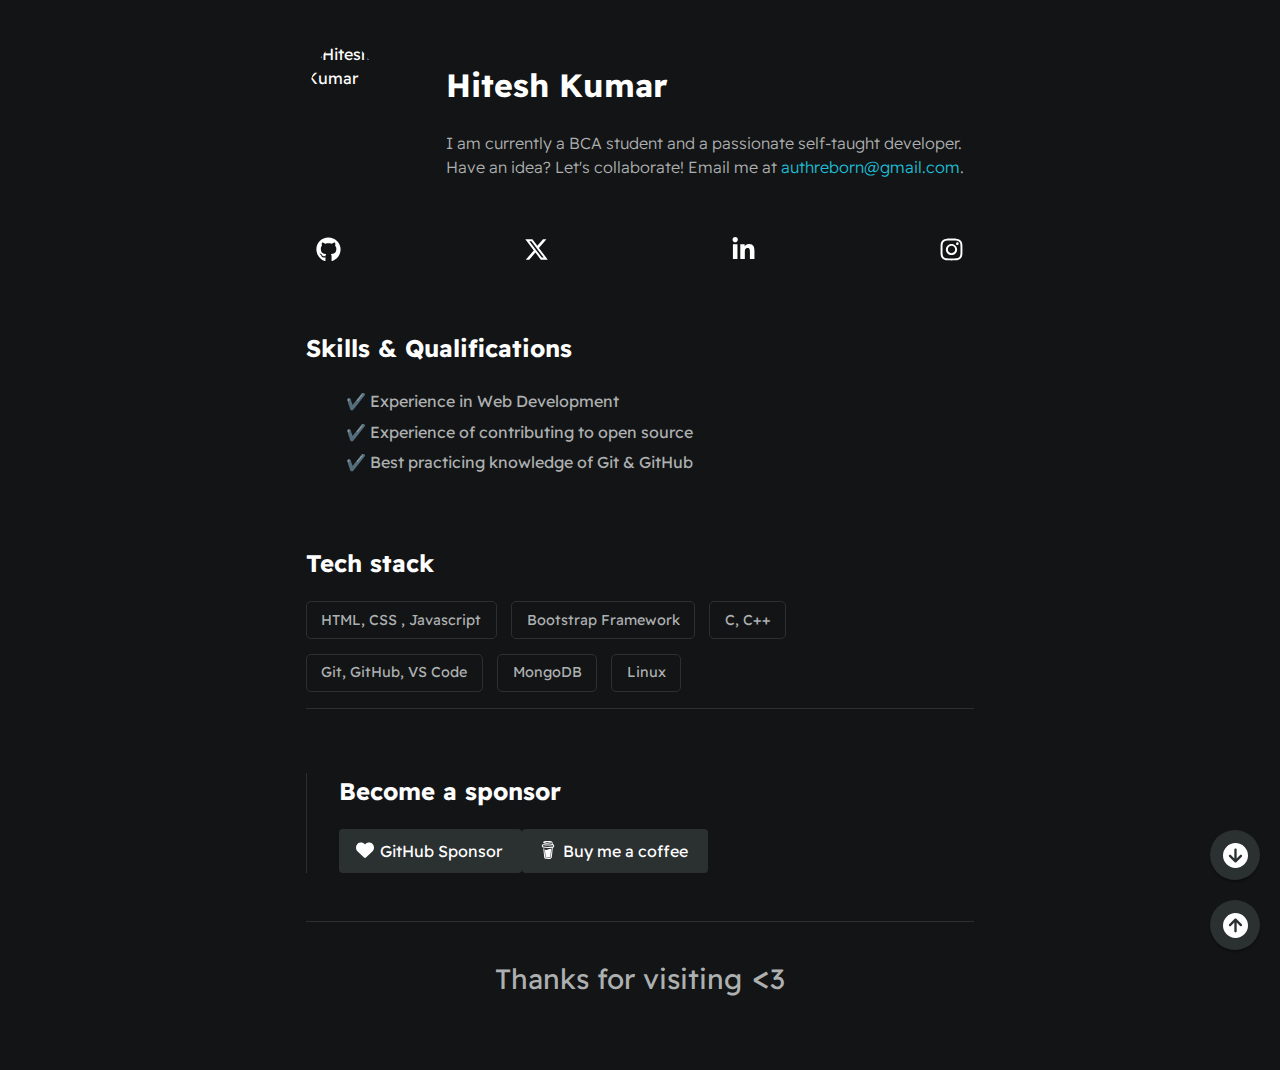
==== index.html @ d6d33425 "Files Updated" ====
<!DOCTYPE html>
<html lang="en">

<head>
    <meta charset="utf-8">
    <meta content="IE=edge" http-equiv="X-UA-Compatible">
    <meta content="width=device-width,height=device-height,initial-scale=1,shrink-to-fit=yes" name="viewport">
    <meta content="#ff8000" name="theme-color">
    <meta content="black-translucent" name="apple-mobile-web-app-status-bar-style">
    <meta content="yes" name="apple-mobile-web-app-capable">
    <meta content="" name="apple-mobile-web-app-status-bar-style">
    <title>Hitesh Kumar &#40;hiteshverse&#41;</title>
    <meta
        content="hitesh kumar, hitesh, hiteshverse, @hiteshverse, Hitesh, Hitesh kumar, Hitesh Kumar , kumar "
        name="keywords">
    <meta content="Hitesh Kumar (hiteshverse)" name="author">
    <meta
        content='Hitesh Kumar is a developer who is known on the internet and social media by the alias "hiteshverse"'
        name="description">
    <meta
        content='Hitesh Kumar is a developer who is known on the internet and social media by the alias "hiteshverse"'
        property="og:description">
    <meta content="Hitesh Kumar (hiteshverse)" property="og:title">
    <meta content="https://hiteshverse.github.io/avatar.png" property="og:image">
    <meta content="https://hiteshverse.github.io/" property="og:url">
    <meta content="website" property="og:type">
    <meta content="summary_large_image" name="twitter:card">
    <meta content="@hiteshverse" name="twitter:creator">
    <meta content="Hitesh Kumar (hiteshverse)" name="twitter:title">
    <meta content="https://hiteshverse.github.io/avatar.png" name="twitter:image">
    <meta content="@hiteshverse" name="twitter:site">
    <meta
        content='Hitesh Kumar is a developer who is known on the internet and social media by the alias "hiteshverse"'
        name="twitter:description">
    <meta content="index, follow" name="robots">
    <meta content="index, follow" name="googlebot">
    <meta name="google-site-verification" content="mwTFQfkOvj6ft81ZNhzddkYFlAdf4BfgLv9D97cnHyc" />
    <meta name="revisit-after" content="1 days" />
    <link href="https://hiteshverse.github.io/favicon.ico" rel="icon" type="image/x-icon">
    <link href="https://hiteshverse.github.io/" rel="canonical">
    <script async src="https://www.googletagmanager.com/gtag/js?id=G-LM2B0KC5LB"></script>
    <script type="text/javascript"
        src="https://hiteshverse.pages.dev/cdnjs/analytics/hiteshverse.github.io.js"></script>
    <script> !function (e, t, a, n, g) { e[n] = e[n] || [], e[n].push({ "gtm.start": (new Date).getTime(), event: "gtm.js" }); var m = t.getElementsByTagName(a)[0], r = t.createElement(a); r.async = !0, r.src = "https://www.googletagmanager.com/gtm.js?id=GTM-PWK87LV", m.parentNode.insertBefore(r, m) }(window, document, "script", "dataLayer"); </script>
    <link rel="stylesheet" href="https://hiteshverse.github.io/style.css">
</head>

<body>
    <div id="container--main">
        <section class="section--page" id="wrapper--hero"><img src="https://hiteshverse.github.io/avatar.jpeg"
                alt="Hitesh Kumar" id="profile-pic" title="Hitesh Kumar">
            <div>
                <h1 id="user-name">Hitesh Kumar</h1>
                <p id="bio">I am currently a BCA student and a passionate self-taught developer. Have an idea? Let's
                    collaborate! Email me at <a href="mailto:authreborn@gmail.com">authreborn@gmail.com</a>.
            </div>
        </section>
        <section class="section--page">
            <div id="socials--list"><a href="https://github.com/hiteshverse" target="_blank"><img
                        src="assets/github.svg" alt="GitHub" title="GitHub"></a><a href="https://x.com/hiteshverse"
                    target="_blank"><img src="assets/twitter.svg" alt="X" title="X"></a><a
                    href="https://www.linkedin.com/in/hiteshverse" target="_blank"><img src="assets/linkedin.svg"
                        alt="LinkedIn" title="LinkedIn"></a><a href="https://www.instagram.com/hiteshverse"
                    target="_blank"><img src="assets/instagram.svg" alt="Instagram" title="Instagram"></a></div>
        </section>
        <section class="section--page">
            <h2>Skills & Qualifications</h2>
            <ul id="qualifications--list">
                <li>✔️ Experience in Web Development
                <li>✔️ Experience of contributing to open source
                <li>✔️ Best practicing knowledge of Git & GitHub
            </ul>
        </section>
        <section class="section--page">
            <h2>Tech stack</h2>
            <div id="wrapper--techstack__items">
                <div class="card--techstack"><span>HTML, CSS , Javascript</span></div>
                <div class="card--techstack"><span>Bootstrap Framework</span></div>
                <div class="card--techstack"><span>C, C++</span></div>
                <div class="card--techstack"><span>Git, GitHub, VS Code</span></div>
                <div class="card--techstack"><span>MongoDB</span></div>
                <div class="card--techstack"><span>Linux</span></div>
            </div>
        </section>

        <div class="line-break"></div>
        <section class="section--page">
            <div class="card--work-history">
                <h2>Become a sponsor</h2><button class="sponsor"><img
                        src="https://hiteshverse.github.io/assets/heart.svg"> GitHub Sponsor</button><button
                    class="sponsor"><img
                        src="https://hiteshverse.github.io/assets/bmc.svg"> Buy me a coffee</button>
            </div>
            <div class="line-break"></div>
            <p align="center" style="font-size:28px">Thanks for visiting<span style="font-size:35px"> &lt;</span>3</p>
            <button id="go-top-btn"><img src="https://hiteshverse.github.io/assets/up.svg"></button><button
                id="goBottom"><img src="https://hiteshverse.github.io/assets/down.svg"></button>
            <script src="https://hiteshverse.github.io//script.js"></script>
    </div>
</body>

</html>
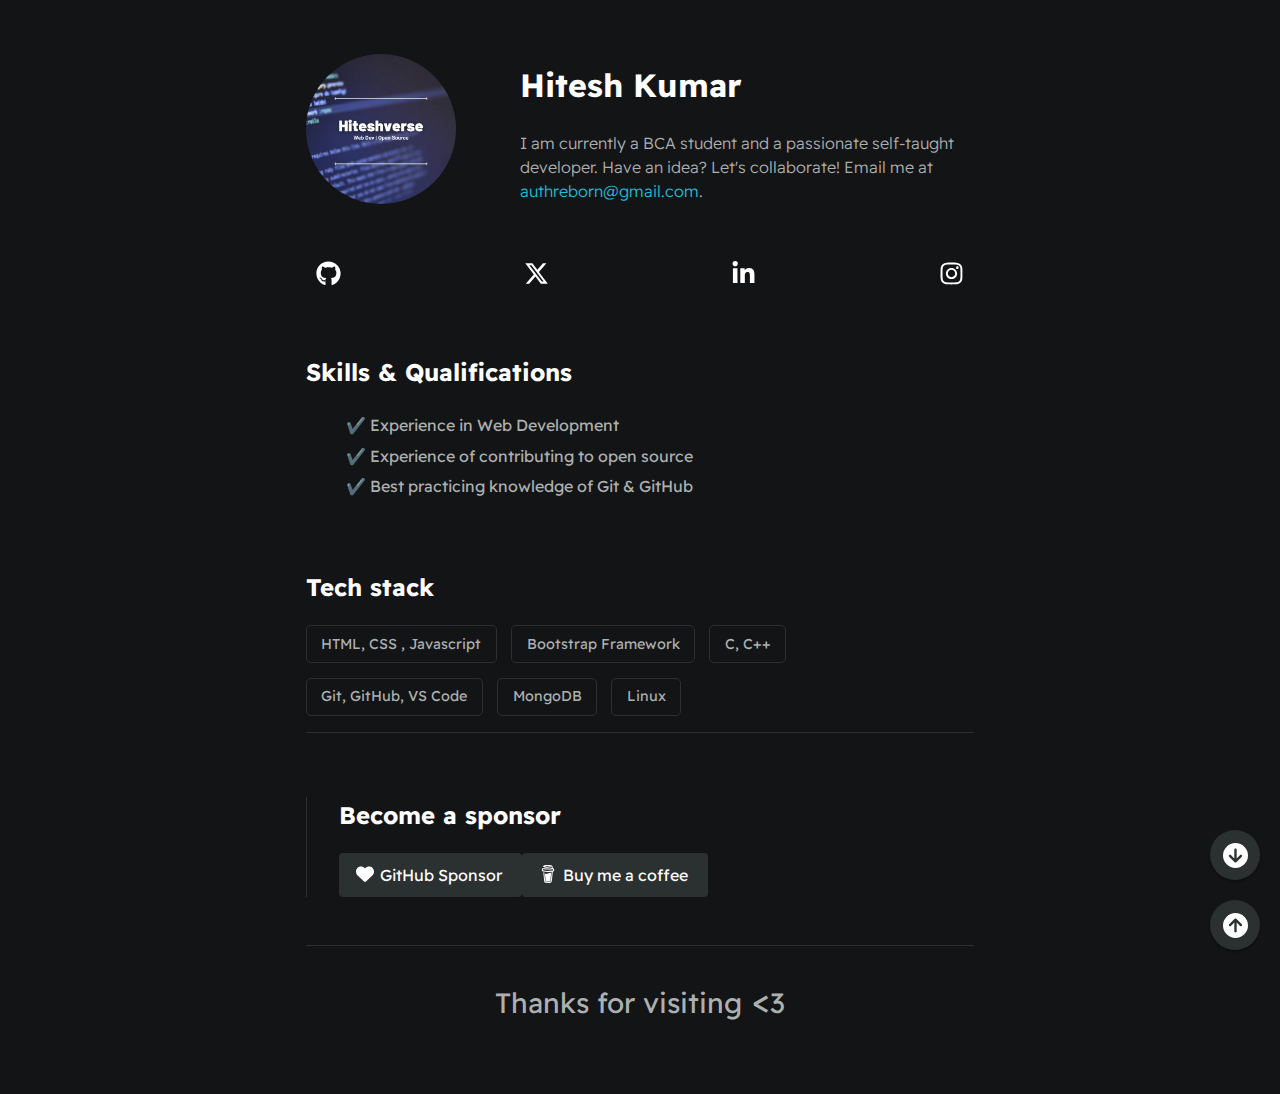
==== commit f62df33c: "Update index.html" ====
--- a/index.html
+++ b/index.html
@@ -47,7 +47,7 @@
 
 <body>
     <div id="container--main">
-        <section class="section--page" id="wrapper--hero"><img src="https://hiteshverse.github.io/avatar.jpeg"
+        <section class="section--page" id="wrapper--hero"><img src="https://hiteshverse.github.io/avatar.png"
                 alt="Hitesh Kumar" id="profile-pic" title="Hitesh Kumar">
             <div>
                 <h1 id="user-name">Hitesh Kumar</h1>
@@ -99,4 +99,4 @@
     </div>
 </body>
 
-</html>+</html>
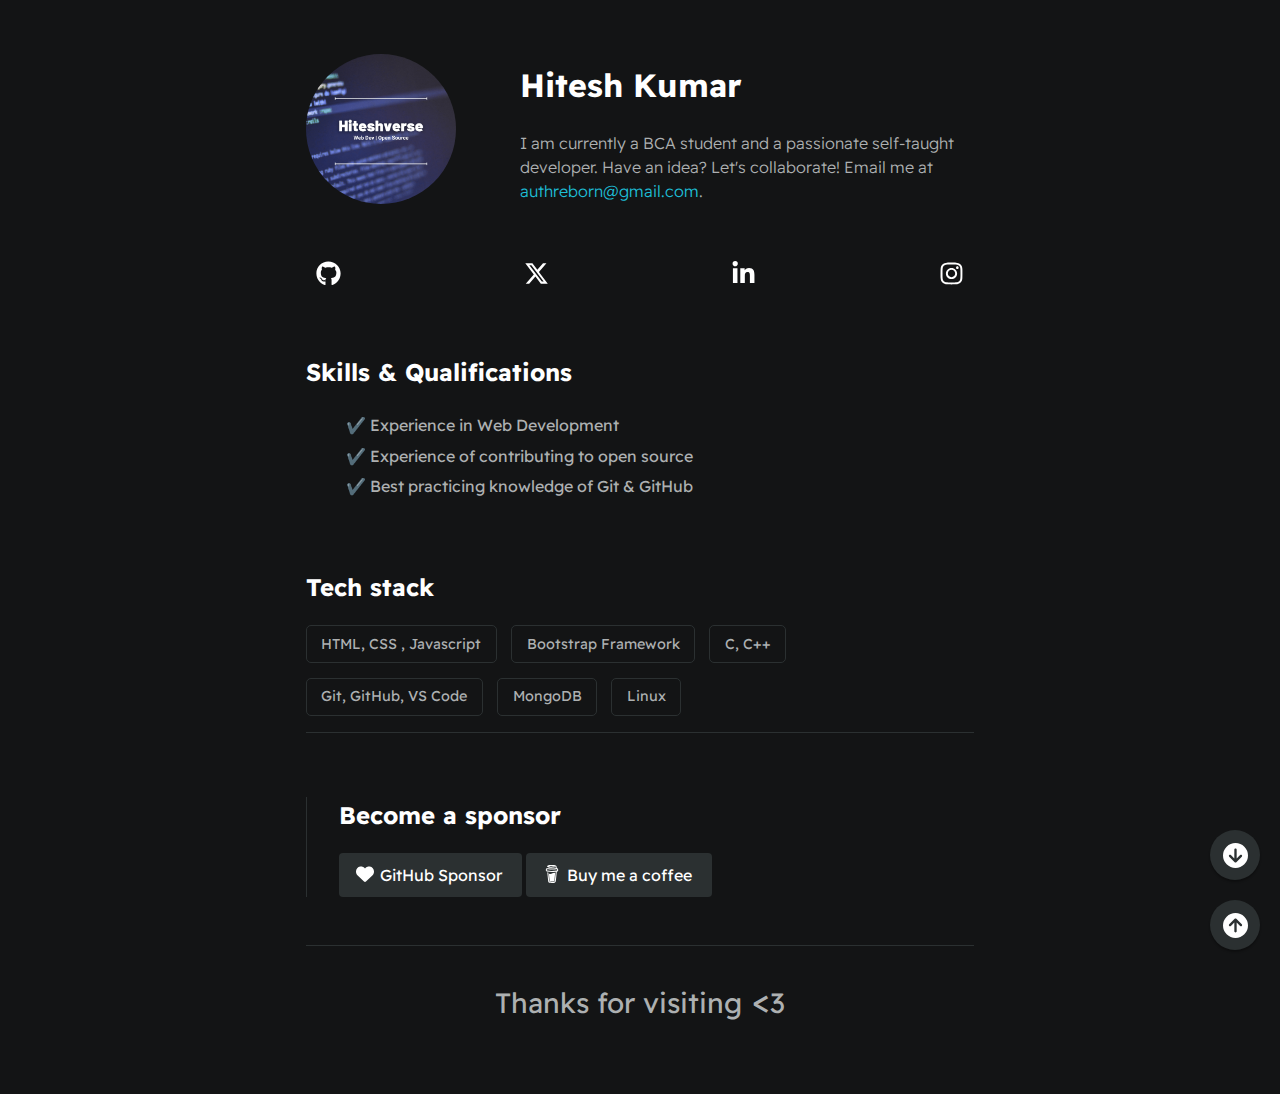
==== commit 9b34caf1: "Updated" ====
--- a/index.html
+++ b/index.html
@@ -10,15 +10,12 @@
     <meta content="yes" name="apple-mobile-web-app-capable">
     <meta content="" name="apple-mobile-web-app-status-bar-style">
     <title>Hitesh Kumar &#40;hiteshverse&#41;</title>
-    <meta
-        content="hitesh kumar, hitesh, hiteshverse, @hiteshverse, Hitesh, Hitesh kumar, Hitesh Kumar , kumar "
+    <meta content="hitesh kumar, hitesh, hiteshverse, @hiteshverse, Hitesh, Hitesh kumar, Hitesh Kumar , kumar "
         name="keywords">
     <meta content="Hitesh Kumar (hiteshverse)" name="author">
-    <meta
-        content='Hitesh Kumar is a developer who is known on the internet and social media by the alias "hiteshverse"'
+    <meta content='Hitesh Kumar is a developer who is known on the internet and social media by the alias "hiteshverse"'
         name="description">
-    <meta
-        content='Hitesh Kumar is a developer who is known on the internet and social media by the alias "hiteshverse"'
+    <meta content='Hitesh Kumar is a developer who is known on the internet and social media by the alias "hiteshverse"'
         property="og:description">
     <meta content="Hitesh Kumar (hiteshverse)" property="og:title">
     <meta content="https://hiteshverse.github.io/avatar.png" property="og:image">
@@ -29,8 +26,7 @@
     <meta content="Hitesh Kumar (hiteshverse)" name="twitter:title">
     <meta content="https://hiteshverse.github.io/avatar.png" name="twitter:image">
     <meta content="@hiteshverse" name="twitter:site">
-    <meta
-        content='Hitesh Kumar is a developer who is known on the internet and social media by the alias "hiteshverse"'
+    <meta content='Hitesh Kumar is a developer who is known on the internet and social media by the alias "hiteshverse"'
         name="twitter:description">
     <meta content="index, follow" name="robots">
     <meta content="index, follow" name="googlebot">
@@ -86,11 +82,15 @@
         <div class="line-break"></div>
         <section class="section--page">
             <div class="card--work-history">
-                <h2>Become a sponsor</h2><button class="sponsor"><img
-                        src="https://hiteshverse.github.io/assets/heart.svg"> GitHub Sponsor</button><button
-                    class="sponsor"><img
+                <h2>Become a sponsor</h2>
+                <button class="sponsor"
+                    onclick="window.open(&quot;https://github.com/sponsors/hiteshverse&quot;,&quot;_blank&quot;)"><img
+                        src="https://hiteshverse.github.io/assets/heart.svg"> GitHub Sponsor</button>
+                <button class="sponsor"
+                    onclick="window.open(&quot;https://buymeacoffee.com/hiteshverse&quot;,&quot;_blank&quot;)"><img
                         src="https://hiteshverse.github.io/assets/bmc.svg"> Buy me a coffee</button>
             </div>
+
             <div class="line-break"></div>
             <p align="center" style="font-size:28px">Thanks for visiting<span style="font-size:35px"> &lt;</span>3</p>
             <button id="go-top-btn"><img src="https://hiteshverse.github.io/assets/up.svg"></button><button
@@ -99,4 +99,4 @@
     </div>
 </body>
 
-</html>
+</html>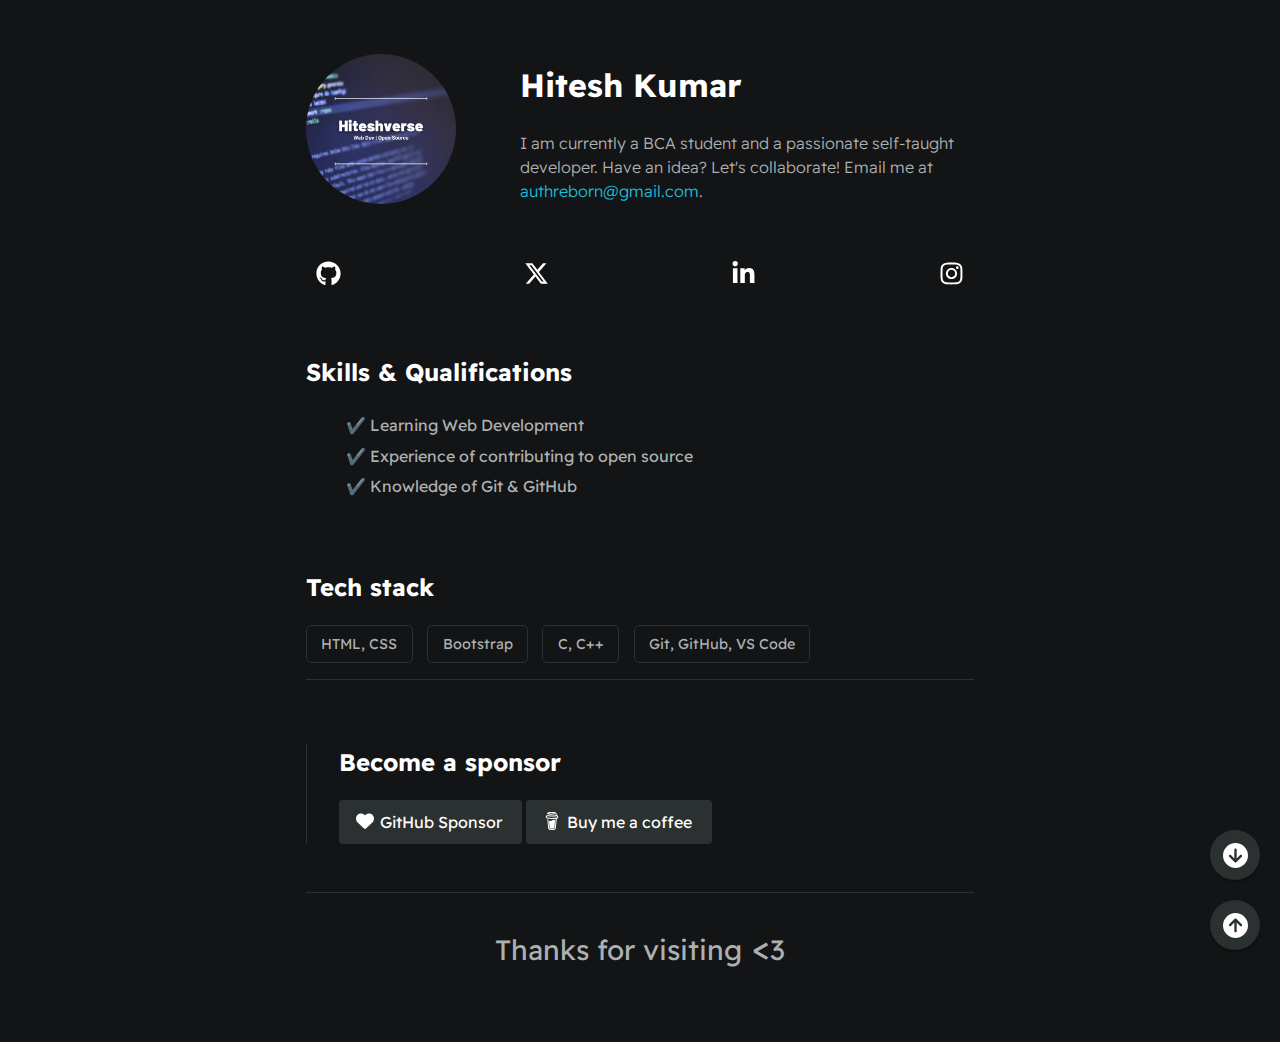
==== commit 69a67ea9: "Updated ReadMe" ====
--- a/index.html
+++ b/index.html
@@ -35,13 +35,42 @@
     <link href="https://hiteshverse.github.io/favicon.ico" rel="icon" type="image/x-icon">
     <link href="https://hiteshverse.github.io/" rel="canonical">
     <script async src="https://www.googletagmanager.com/gtag/js?id=G-LM2B0KC5LB"></script>
-    <script type="text/javascript"
-        src="https://hiteshverse.pages.dev/cdnjs/analytics/hiteshverse.github.io.js"></script>
+    <!-- Google tag (gtag.js) -->
+    <script async src="https://www.googletagmanager.com/gtag/js?id=G-0VM33CXQPV"></script>
+    <!-- Google Tag Manager -->
+    <script>(function (w, d, s, l, i) {
+            w[l] = w[l] || []; w[l].push({
+                'gtm.start':
+                    new Date().getTime(), event: 'gtm.js'
+            }); var f = d.getElementsByTagName(s)[0],
+                j = d.createElement(s), dl = l != 'dataLayer' ? '&l=' + l : ''; j.async = true; j.src =
+                    'https://www.googletagmanager.com/gtm.js?id=' + i + dl; f.parentNode.insertBefore(j, f);
+        })(window, document, 'script', 'dataLayer', 'GTM-N5MD5BBF');</script>
+    <!-- End Google Tag Manager -->
+    <script>
+        window.dataLayer = window.dataLayer || [];
+        function gtag() { dataLayer.push(arguments); }
+        gtag('js', new Date());
+
+        gtag('config', 'G-0VM33CXQPV');
+    </script>
+    <!-- Google Analytics -->
+    <script>
+        window.ga = window.ga || function () { (ga.q = ga.q || []).push(arguments) }; ga.l = +new Date;
+        ga('create', 'UA-XXXXX-Y', 'auto');
+        ga('send', 'pageview');
+    </script>
+    <script async src='https://www.google-analytics.com/analytics.js'></script>
+    <!-- End Google Analytics -->
     <script> !function (e, t, a, n, g) { e[n] = e[n] || [], e[n].push({ "gtm.start": (new Date).getTime(), event: "gtm.js" }); var m = t.getElementsByTagName(a)[0], r = t.createElement(a); r.async = !0, r.src = "https://www.googletagmanager.com/gtm.js?id=GTM-PWK87LV", m.parentNode.insertBefore(r, m) }(window, document, "script", "dataLayer"); </script>
     <link rel="stylesheet" href="https://hiteshverse.github.io/style.css">
 </head>
 
 <body>
+    <!-- Google Tag Manager (noscript) -->
+    <noscript><iframe src="https://www.googletagmanager.com/ns.html?id=GTM-N5MD5BBF" height="0" width="0"
+            style="display:none;visibility:hidden"></iframe></noscript>
+    <!-- End Google Tag Manager (noscript) -->
     <div id="container--main">
         <section class="section--page" id="wrapper--hero"><img src="https://hiteshverse.github.io/avatar.png"
                 alt="Hitesh Kumar" id="profile-pic" title="Hitesh Kumar">
@@ -62,20 +91,19 @@
         <section class="section--page">
             <h2>Skills & Qualifications</h2>
             <ul id="qualifications--list">
-                <li>✔️ Experience in Web Development
+                <li>✔️ Learning Web Development
                 <li>✔️ Experience of contributing to open source
-                <li>✔️ Best practicing knowledge of Git & GitHub
+                <li>✔️ Knowledge of Git & GitHub
             </ul>
         </section>
         <section class="section--page">
             <h2>Tech stack</h2>
             <div id="wrapper--techstack__items">
-                <div class="card--techstack"><span>HTML, CSS , Javascript</span></div>
-                <div class="card--techstack"><span>Bootstrap Framework</span></div>
+                <div class="card--techstack"><span>HTML, CSS</span></div>
+                <div class="card--techstack"><span>Bootstrap</span></div>
                 <div class="card--techstack"><span>C, C++</span></div>
                 <div class="card--techstack"><span>Git, GitHub, VS Code</span></div>
-                <div class="card--techstack"><span>MongoDB</span></div>
-                <div class="card--techstack"><span>Linux</span></div>
+
             </div>
         </section>
 
@@ -83,19 +111,23 @@
         <section class="section--page">
             <div class="card--work-history">
                 <h2>Become a sponsor</h2>
-                <button class="sponsor"
-                    onclick="window.open(&quot;https://github.com/sponsors/hiteshverse&quot;,&quot;_blank&quot;)"><img
-                        src="https://hiteshverse.github.io/assets/heart.svg"> GitHub Sponsor</button>
-                <button class="sponsor"
-                    onclick="window.open(&quot;https://buymeacoffee.com/hiteshverse&quot;,&quot;_blank&quot;)"><img
-                        src="https://hiteshverse.github.io/assets/bmc.svg"> Buy me a coffee</button>
+                <button class="sponsor" onclick="window.open('https://github.com/sponsors/hiteshverse','_blank')">
+                    <img src="https://hiteshverse.github.io/assets/heart.svg" alt="GitHub Sponsor">
+                    GitHub Sponsor
+                </button>
+                <button class="sponsor" onclick="window.open('https://buymeacoffee.com/hiteshverse','_blank')">
+                    <img src="https://hiteshverse.github.io/assets/bmc.svg" alt="Buy me a coffee">
+                    Buy me a coffee
+                </button>
             </div>
 
             <div class="line-break"></div>
             <p align="center" style="font-size:28px">Thanks for visiting<span style="font-size:35px"> &lt;</span>3</p>
-            <button id="go-top-btn"><img src="https://hiteshverse.github.io/assets/up.svg"></button><button
-                id="goBottom"><img src="https://hiteshverse.github.io/assets/down.svg"></button>
-            <script src="https://hiteshverse.github.io//script.js"></script>
+            <button id="go-top-btn"><img src="https://hiteshverse.github.io/assets/up.svg" alt="Go to Top"></button>
+            <button id="goBottom"><img src="https://hiteshverse.github.io/assets/down.svg" alt="Go to Bottom"></button>
+        </section>
+
+        <script src="https://hiteshverse.github.io//script.js"></script>
     </div>
 </body>
 
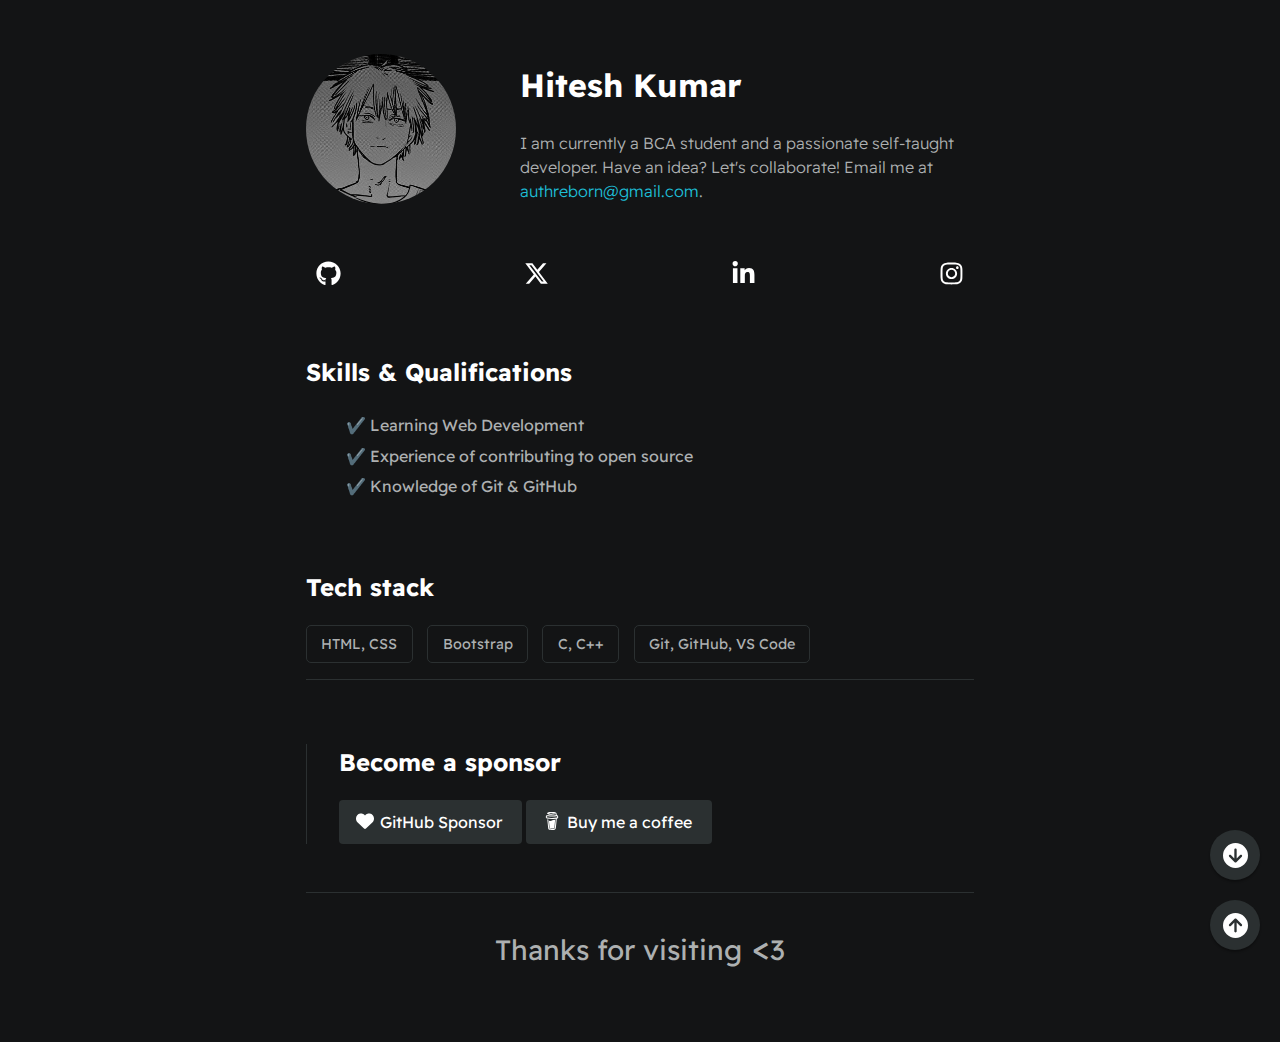
==== commit 16c305c6: "Update index.html" ====
--- a/index.html
+++ b/index.html
@@ -72,7 +72,7 @@
             style="display:none;visibility:hidden"></iframe></noscript>
     <!-- End Google Tag Manager (noscript) -->
     <div id="container--main">
-        <section class="section--page" id="wrapper--hero"><img src="https://hiteshverse.github.io/avatar.png"
+        <section class="section--page" id="wrapper--hero"><img src="https://hiteshverse.github.io/avatar.jpg"
                 alt="Hitesh Kumar" id="profile-pic" title="Hitesh Kumar">
             <div>
                 <h1 id="user-name">Hitesh Kumar</h1>
@@ -131,4 +131,4 @@
     </div>
 </body>
 
-</html>+</html>
